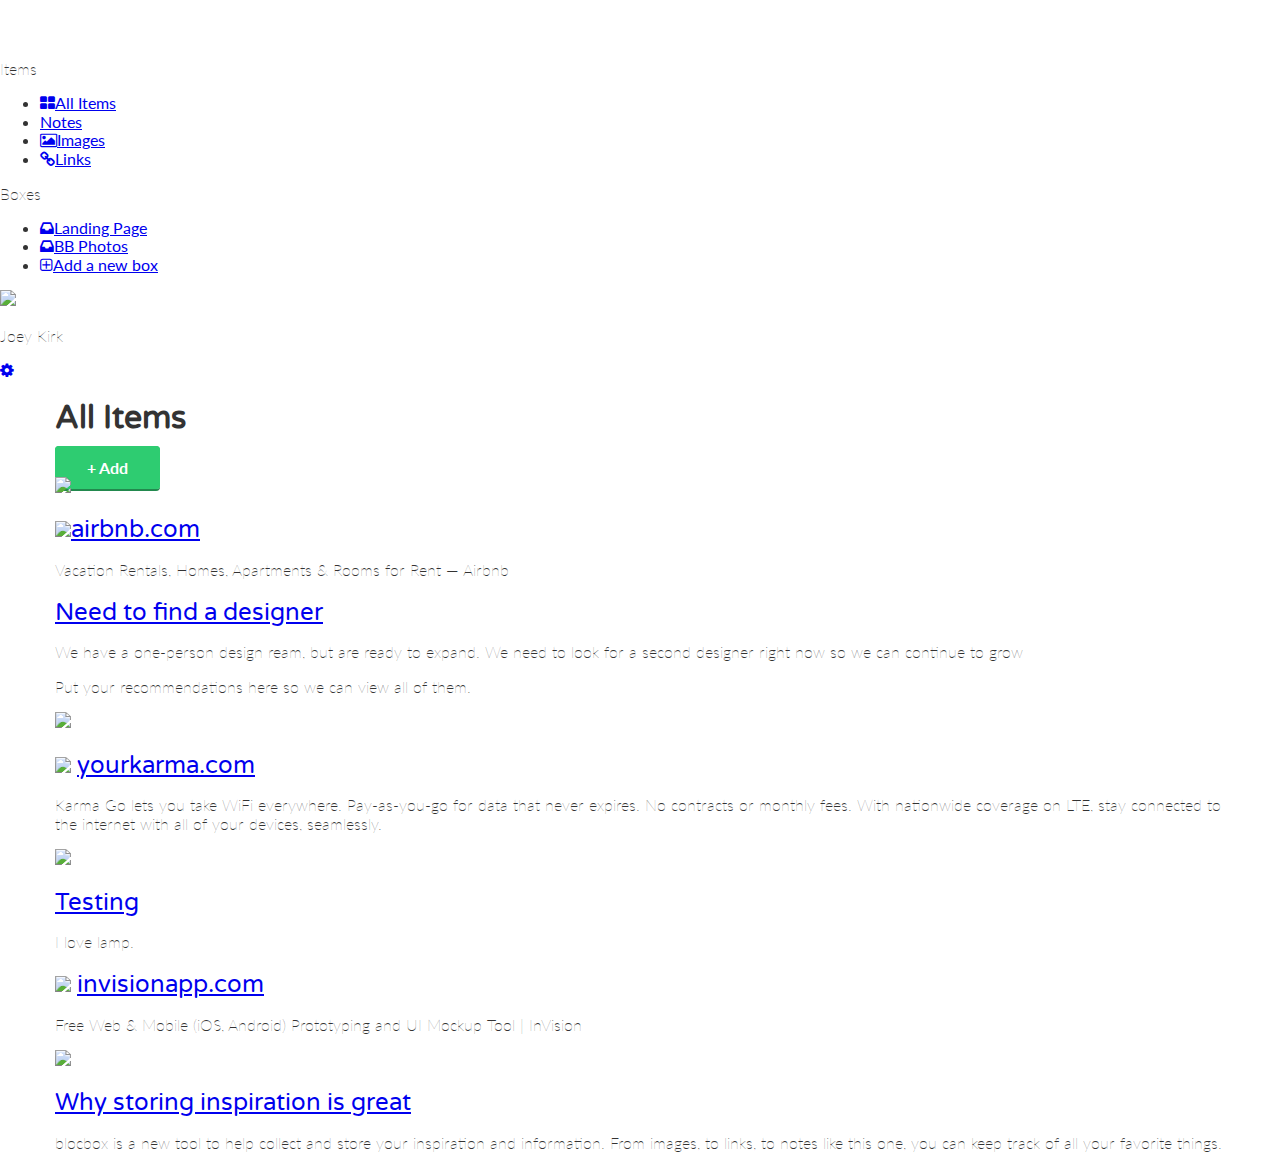
==== dashboard.html @ 96cbdb32 "Checkpoint 32 Complted" ====
<!DOCTYPE html>
<html lang="en-us">
<head>
  <meta http-equiv="X-UA-Compatible" content="IE=Edge">
  <meta charset="utf-8">
  <title>Dashboard</title>
  <!-- Google Fonts-->
  <link href="https://fonts.googleapis.com/css?family=Lato:100,100i,300,300i,400,400i,700|Varela+Round" rel="stylesheet">
  <!-- CSS --> 
  <link rel="stylesheet" href="CSS/normalize.css">
  <link rel="stylesheet" href="CSS/style.css">
  <link rel="stylesheet" href="CSS/font-awesome.css">
  <head>
  <link rel="stylesheet" href="https://cdnjs.cloudflare.com/ajax/libs/animate.css/3.5.2/animate.min.css">
</head>
</head>
<body class="dashboard">
<!--- LEFT NAVIGATION -->
  <nav id="left-nav" class="left-nav">
    <a href="#" class="site-logo"><img src="images/site-logo.png" alt="Blocbox" /></a>
    <div class="items">
      <p>Items</p>
        <ul>
          <li><a href="#"><i class="fa fa-th-large"></i>All Items</a></li>
          <li><a href="#"><i class="fa faa-file-o"></i>Notes</a></li>
          <li><a href="#"><i class="fa fa-picture-o"></i>Images</a></li>
          <li><a href="#"><i class="fa fa-link"></i>Links</a></li>
        </ul>
      <p> Boxes </p>
        <ul>
          <li><a href="#"><i class="fa fa-inbox"></i>Landing Page</a></li>
          <li><a href="#"><i class="fa fa-inbox"></i>BB Photos</a></li>
          <li><a href="#"><i class="fa fa-plus-square-o"></i>Add a new box</a></li>
        </ul>
    </div>    
    <div class="settings">
      <img src="https://s3.amazonaws.com/uifaces/faces/twitter/jsa/128.jpg">
     <p>Joey Kirk</p>
     <a href="#"><i class="fa fa-cog"></i></a>
    </div>
  </nav>
  <main role="main">
<!-- CONTENT -->
    <section class="content">
      <div class="container">
        <div class="header">
          <h1>All Items</h1>
          <a href="#" class="btn">+ Add</a>     
        </div>
      </div>
      <div class="container">
         <div class="content-item">
           <div class="item-box">
            <img src="https://images.pexels.com/photos/3540/restaurant-alcohol-bar-drinks.jpg?w=940&h=650&auto=compress&cs=tinysrgb">
           </div> 
         </div>
         <div class="content-item">
           <div class="item-box">
            <h2><img src="http://www.airbnb.com/favicon.ico"><a href="#">airbnb.com</a></h2>
            <p>Vacation Rentals, Homes, Apartments &amp; Rooms for Rent &mdash; Airbnb</p>
           </div> 
         </div>
         <div class="content-item">
           <div class="item-box">
            <h2><a href="#">Need to find a designer</a>
            </h2>
            <p>We have a one-person design ream, but are ready to expand. We need to look for a second designer right now so we can continue to grow</p>
            <p>Put your recommendations here so we can view all of them. </p>
           </div> 
         </div>
         <div class="content-item">
           <div class="item-box">
            <img src="https://images.pexels.com/photos/7065/space-desk-office-hero-7065.jpg?w=940&h=650&auto=compress&cs=tinysrgb">
           </div> 
         </div>
       <div class="content-item">
          <div class="item-box">
          <h2><img class="favicon" src="https://www.yourkarma.com/favicon.ico"> <a href="#">yourkarma.com</a></h2>
         <p>Karma Go lets you take WiFi everywhere. Pay-as-you-go for data that never expires. No contracts or monthly fees. With nationwide coverage on LTE,
              stay connected to the internet with all of your devices, seamlessly.</p>
          </div>
        </div>
        <div class="content-item">
          <div class="item-box">
          <img src="https://images.pexels.com/photos/7055/desk-computer-imac-home.jpg?h=350&auto=compress&cs=tinysrgb">
          </div>
        </div>
        <div class="content-item">
          <div class="item-box">
          <h2><a href="#">Testing</a></h2>
          <p>I love lamp.</p>
          </div>
        </div>
        <div class="content-item">
          <div class="item-box">
          <h2><img class="favicon" src="https://www.invisionapp.com/favicon.ico"> <a href="#">invisionapp.com</a></h2>
          <p>Free Web &amp; Mobile (iOS, Android) Prototyping and UI Mockup Tool | InVision</p>
          </div>
        </div>
        <div class="content-item">
          <div class="item-box">
          <img src="https://images.pexels.com/photos/7070/space-desk-workspace-coworking.jpg?h=350&auto=compress&cs=tinysrgb">
          </div>
        </div>
        <div class="content-item">
          <div class="item-box">
          <h2><a href="#">Why storing inspiration is great</a></h2>
          <p>blocbox is a new tool to help collect and store your inspiration and information. From images, to links, to notes like this one, you can keep track of all your favorite things.</p>
          </div>
        </div>
      </div> 
    </section>    
  </main>
</body>
</html>
---- CSS/style.css ----
html, body {
  overflow-x: hidden;
}

body {
  font-family: "lato", Helvetica, Arial, sans-serif;
  color: #333333;
}

h1, h2, h3, h4, h5, h6 {
  font-family: "Varela Round", Helvetica, Arial, sans-serif;
}

h2 {
  font-size: 28ox;
  font-weight: normal;
  margin-bottom: 5px;
}

p {
  font-size: 16px;
  line-height: 19px;
  font-weight: 100;
}

/* GRID */
 .container {
   margin-right: auto;
   margin-left: auto;
   padding-left: 15px;
   padding-right: 15px;
   position: relative;
 }
 .container:before,
 .container:after {
   content: " ";
   display: table;
 }
 .container:after {
   clear: both;
 }
 .one-half, .one-third, .one-fourth {
   width:96%;
   float:left;
   position:relative;
   min-height: 1px;
   margin:0 2% 20px;
 }


/* Animation Affect for H1 */
.fadeIn {
  -webkit-animation-name: fadeIn;
  animation-name: fadeIn;
}

@-webkit-keyframes fadeInDown {
  from {
    opacity: 0;
    -webkit-transform: translate3d(0, -100%, 0);
    transform: translate3d(0, -100%, 0);
  }

  to {
    opacity: 1;
    -webkit-transform: none;
    transform: none;
  }
}

/* MEDIA QUERIES */

  @media (min-width: 768px) {
   .container {
     width: 750px;
   }
 }
 @media (min-width: 992px) {
   .container {
     width: 970px;
   }
   .one-half {
     width:46%;
   }
   .one-third {
     width:29.33333%;
   }
   .one-fourth {
     width:21%;
   }
 }
 @media (min-width: 1200px) {
   .container {
     width: 1170px;
   }
 }
 /*  Change */
 @media only screen and (max-width: 768px){
    .dashboard{
      width: 50%;
    }
  }

  @media only screen and (max-width: 992px){
    .dashboard{
      width: 75%;
    }
  }


/*    HEADER    */
header {
  color: #FFFFFF;
  background: #34495E;
  background-image: -moz-linear-gradient( 30deg, rgb(52,73,94) 0%, rgb(95,129,163) 100%);
  background-image: -webkit-linear-gradient( 30deg, rgb(52,73,94) 0%, rgb(95,129,163) 100%);
  background-image: -ms-linear-gradient( 30deg, rgb(52,73,94) 0%, rgb(95,129,163) 100%);
}

header nav{
  padding: 1em 0;
}

header nav ul{
  display: inline;
  text-align: right;
  float: right;
  margin:0;
}

header nav ul > li {
  list-style-type: none;
  display: inline-block;  
  margin: 0 15px;
}

header nav ul > li.btn-outline {
  padding: 10px 15px;
  border: 2px solid #FFFFFF;
  border-radius: 4px;
}

header nav ul >li.btn-outline:hover{
  background: #FFFFFF;
}

header nav ul > li > a {
  color: #FFFFFF;
  text-decoration: none;
}

header nav ul > li.btn-outline:hover > a {
  color: #34495E;
}

header .hero {
  text-align: center;
  display: block;
  position: relative;
}

header .hero h1 {
  font-size: 48px;
  font-weight: normal;
  margin: 95px 0 0;
}

header .hero p{
  font-size: 22px;
  line-height: 26px;
  font-weight: 100;
  margin: 10px 0 40px;
}

header .hero img {
  display: block;
  margin:3em auto 0;
}

/* BUTTON */

.btn {
  border-radius: 4px;
  color: #FFFFFF;
  font-weight: 700;
  text-decoration: none;
  padding: 10px 30px;
  background: #2ECC71;
  border: 2px solid #2ECC71;
  box-shadow: 0px 2px 0px 0px #22894E;
}


/*    BENEFITS    */

.benefits {
  text-align: center;
  display: block;
  position: relative;
}

.benefits ul{
  margin: 0 auto;
  padding: 4em 0;
}

.benefits ul li {
  list-style-type: none;
  display: inline-block;
}

.benefits i {
  color: #349BDB;
  font-size: 60px;
  margin:0;
  vertical-align: middle;
}

.benefits h2{
  color: #349BDB
}


/* PRICING*/
.pricing {
   background: #34495E url("../images/background.png") top center no-repeat;
   background: url("../images/background.png") top center no-repeat, linear-gradient(206deg, #5F81A3 0%, #34495E 94%);
   background-size:cover;
   text-align: center;
   padding:4em 0;
 }

 .pricing h2, .pricing p{
  color: #FFF;
 }

.pricing ul{
  margin:0, auto;
  padding:2em, 0;
}

.pricing ul li {
  list-style-type: none;
}

.box {
  padding:0 15px 15px;
  background: #FFFFFF;
  box-shadow: 0px 2px 4px 0px rgba(0,0,0,0,20);
  min-height: 439px;
  position: relative; 
  margin-top: 25px;
}

.box.middle{
  min-height: 485px;
  margin-top: 0px;
}

.box h3 {
  font-family: "Lato", Helvetica, Arial, sans-serif;
  font-weight: 600;
  text-transform: uppercase;
  background: #E2E2E2;
  box-shadow: 0px 1px 2px 0px rgba(0,0,0,0, 40px);
  left: 0;
  right: 0;
  top:0;
  text-align: center;
  margin: 0 -15px 40px;
  padding:10px 0;
}

.box h4 {
  font-size: 50px;
  font-weight: normal;
  margin: 40px 0 10px;
  color: #3498D8;
}

 .box h4 span {
   font-size:32px;
   vertical-align: top;
 }
 .box h4 span.month {
   font-family: "Lato", Helvetica, Arial, sans-serif;
   font-weight: 100;
   color:#888888;
   font-size:20px;
   vertical-align: middle;
 }
 .box ul li {
   font-size:18px;
   margin-bottom:20px;
   font-weight: 100;
 }

  .box .btn {
   position:absolute;
   bottom:20px;
   left:20px;
   right:20px;
 }
 .small {
   font-size: 12px;
   color: #FEFEFE;
   line-height: 15px;
   font-style:italic;
 }


/* TESTIMONIALS */
.testimonials {
  padding: 4em 0;
  text-align: center;
}

.testimonials h2{
  color: #3498DB;
}

.testimonials ul li {
  list-style-type: none;
}

.testimonials blockquote{
  color: #FFF;
  text-align: left;
  font-style: italic; 
  background: #34495E;
  position: relative;
  padding: 30px;  
  width: auto;
  margin: 0;
}

.testimonials blockquote:after {
   top: 100%;
   left: 13%;
   border: solid transparent;
   content: " ";
   height: 0;
   width: 0;
   position: absolute;
   pointer-events: none;
   border-top-color: #34495E;
   border-width: 10px;
   margin-left: -10px;
 }

 .testimonials img {
   height: 65px;
   width: 65px;
   border-radius:50%;
   float: left;
   display: inline-block;
   margin:20px 10px 0 0;
 }
 .testimonials p.name {
   float: left;
   display: inline-block;
   text-align: left;
   font-size:13px;
   margin-top: 30px;
 }

 .second-box, .fourth-box{
  position: relative;
  top: 20px;
  
 }

/*   FOOTER    */

footer {
   background-color: #34495E;
   background-image: linear-gradient(to top,
      #3498DB 0%, #3498DB 50%, #34495E 50%, #34495E 100%);
   color: #FFFFFF;
   height: 150px;
   position: relative;
   overflow: hidden;
   z-index: 0;
 }
 footer p, footer nav ul {
   font-size:14px;
   font-weight:100;
   text-align: center;
   margin: 10px auto 0;
 }
 footer nav ul li {
   list-style-type: none;
   display: inline;
 }
 footer nav ul li a {
   color:#FFFFFF;
   text-decoration: none;
 }
 footer .right-footer-block {
   background-color: transparent;
 }
 footer .logo{
   padding: 2.35em 0;
   margin: 0 auto;
   display: block;
 }
@media (min-width: 992px){
   footer{
     background-color: #3498DB;
     background-image: linear-gradient(to left,
        #3498DB 0%, #3498DB 33.33337%, #34495E 33.33337%, #34495E 100%);
     height: 100px;
   }
   footer p, footer nav ul{
     padding: 2em 0;
     text-align: left;
   }
   footer .right-footer-block {
     background-color: #3498DB;
   }
   footer .logo{
     padding: 2em 0 2em 1.5em;
   }
 }
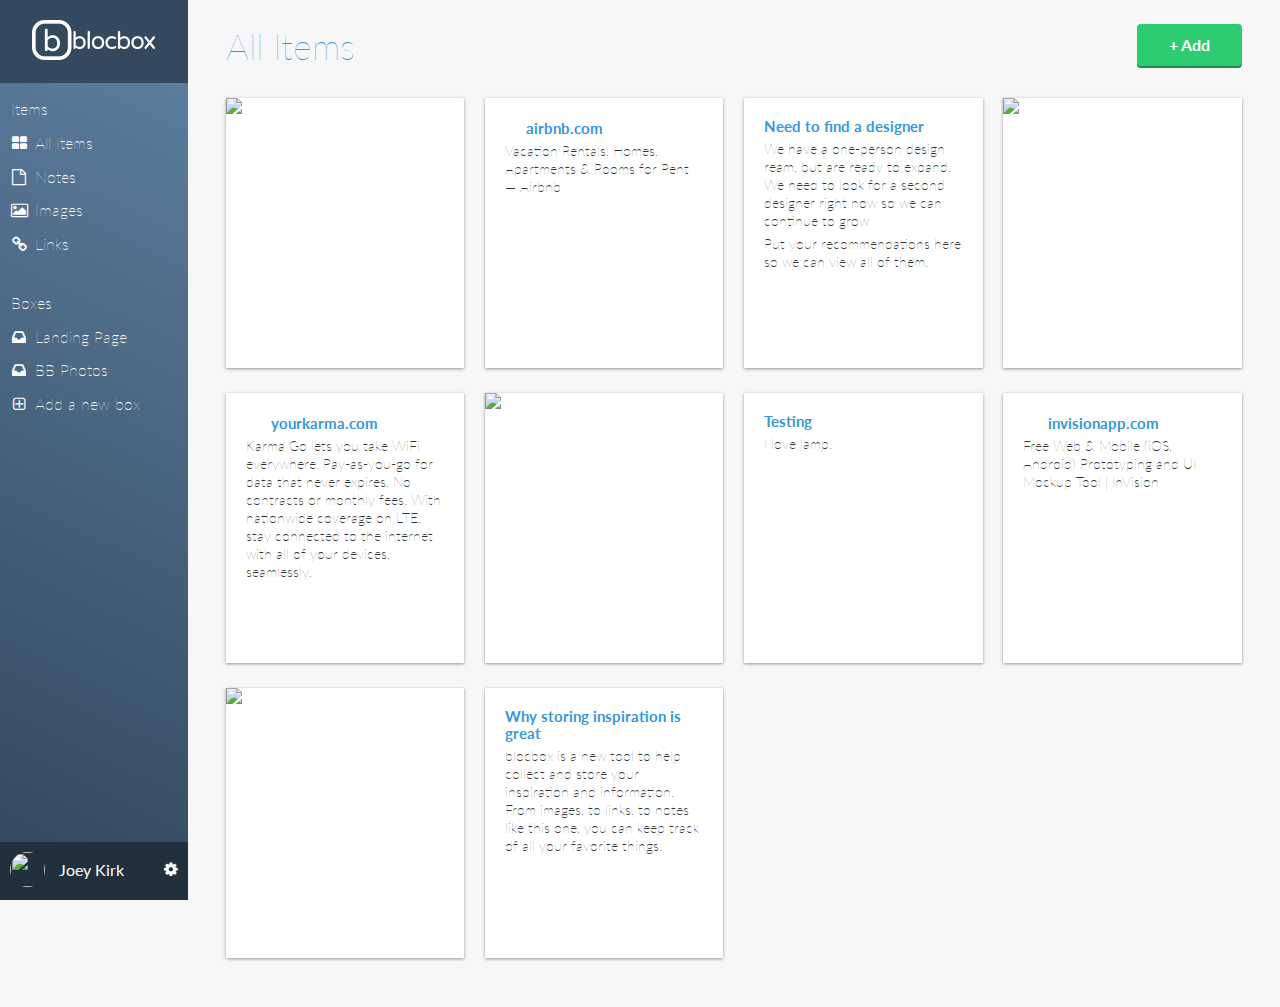
==== commit c8a6295a: "Checkpoint 33 completed" ====
--- a/dashboard.html
+++ b/dashboard.html
@@ -22,7 +22,7 @@
       <p>Items</p>
         <ul>
           <li><a href="#"><i class="fa fa-th-large"></i>All Items</a></li>
-          <li><a href="#"><i class="fa faa-file-o"></i>Notes</a></li>
+          <li><a href="#"><i class="fa fa-file-o"></i>Notes</a></li>
           <li><a href="#"><i class="fa fa-picture-o"></i>Images</a></li>
           <li><a href="#"><i class="fa fa-link"></i>Links</a></li>
         </ul>
--- a/CSS/style.css
+++ b/CSS/style.css
@@ -421,4 +421,248 @@
    footer .logo{
      padding: 2em 0 2em 1.5em;
    }
- }
+ 
+/* ----DASHBOARD----*/
+.dashboard{
+  background:#F7F7F7;
+}
+
+.left-nav {
+  height: 100vh;
+  width:14.666667%;
+  color: #FFFFFF;
+  background: #34495E;
+  background-image: linear-gradient(206deg, #5F81A3 0%, #34495E 94%);
+  float: left;
+  position: fixed;
+  display: block;
+}
+
+.left-nav .site-logo{
+  padding: 20px 0;
+  background: #34495E;
+  display: block;
+  text-align: center;
+}
+
+.left-nav .items {
+  padding: 0 6%; 
+}
+
+.left-nav .item p {
+  font-weight: 600;
+  text-transform: uppercase;
+  font-size: 12px;
+  color: #E2E2E2;
+  line-height: 15px;
+}
+
+.left-nav .items ul {
+  margin: 0 0 40px;
+  padding: 0;
+}
+
+.left-nav .items ul li {
+  list-style-type: none;
+  margin-bottom: 15px;
+
+}
+
+
+.left-nav .items ul li a {
+  color: #FFFFFF;
+  text-decoration: none;
+  font-weight: 100;
+}
+
+.left-nav .items ul li a i {
+  width: 16px;
+  text-align: center;
+  margin-right: 8px;
+}
+
+/* LEFT NAVBAR SETTINGS */
+ .left-nav .settings {
+   position:absolute;
+   background:#22303E;
+   width:100%;
+   bottom:0;
+   left:0;
+   right:0;
+   padding:10px 0;
+ }
+ .left-nav .settings img {
+   height:35px;
+   width:35px;
+   border-radius: 50%;
+   margin-left:10px;
+   display: inline-block;
+ }
+ .left-nav .settings p {
+   display: inline-block;
+   vertical-align: top;
+   padding-top: 8px;
+   font-weight: 400;
+   margin:0 0 0 10px;
+ }
+ .left-nav .settings a {
+   color:#FFFFFF;
+   text-decoration: none;
+   text-align: right;
+   float: right;
+   margin-right:10px;
+   margin-top:8px;
+ }
+
+
+/* ---CONTENT---- */
+.content {
+  padding: 6em 1% 1.5em;
+  float: right;
+  width: 98%;
+  position: relative;
+}
+
+.content .header {
+  margin: 0 1% 20px;
+}
+
+.content .header h1 {
+  font-family: "Lato", Helvetica, Arial, sans-serif;
+  font-weight: 100;
+  margin: 0 0 30px;
+  font-size: 36px;
+  color: #3498D8;
+  line-height: 44px;
+  float: left;
+  display: inline-block;
+}
+
+.content .header > a {
+  float: right;
+}
+
+.content-item {
+  width: 96%;
+  margin: 0 2% 25px;
+  float: left;
+  display: block;
+}
+
+.item-box {
+  display: block;
+  height: 230px;
+  background: #FFFFFF;
+  box-shadow: 0px 1px 3px 0px rgba(0,0,0,0.40);
+  position: relative;
+  overflow: hidden;
+  padding: 20px
+
+}
+/* Larger Mobile Devices */
+@media (min-width: 460px){
+  .content{
+    padding: 1.5em 1%;
+    float: right;
+    width: 90%;
+    position: relative;
+  }
+  .content-item {
+    width: 46%;
+    margin: 0 2% 25px;
+    float: left;
+    display: block;
+  }
+}
+@media (min-width: 760px){
+  .content {
+     padding:1.5em 5%;
+     float:right;
+     width:90%;
+     position: relative;
+   }
+   .content > .container {
+     width:700px;
+   }
+   .content-item {
+     width:31.33333%;
+     margin:0 1% 25px;
+   }
+}
+@media (min-width: 992px){
+   .content {
+     padding:1.5em 1%;
+     float:right;
+     width:83.33333333%;
+     position: relative;
+   }
+   .content > .container {
+     width:auto;
+   }
+   .content-item {
+     width:23%;
+     margin:0 1% 25px;
+   }
+ }
+
+  .item-box > img {
+   position:absolute;
+   height:100%;
+   width:auto;
+   top:0;
+   left:0;
+   right:0;
+ }
+ .item-box h2 {
+   font-family: 'Lato', Helvetica, Arial, sans-serif;
+   font-weight: 700;
+   font-size: 15px;
+   line-height: 17px;
+   margin:0;
+ }
+ .item-box h2 a {
+   color: #3498DB;
+   text-decoration: none;
+ }
+ .item-box h2 img {
+   width:16px;
+   height:16px;
+   position:relative;
+   top:2px;
+   margin-right:5px;
+ }
+ .item-box p {
+   font-size: 14px;
+   color: #333333;
+   line-height: 18px;
+   margin:5px 0 0;
+ } 
+
+
+
+
+
+
+
+
+
+
+
+
+
+
+
+
+
+
+
+
+
+
+
+
+
+
+
+
+
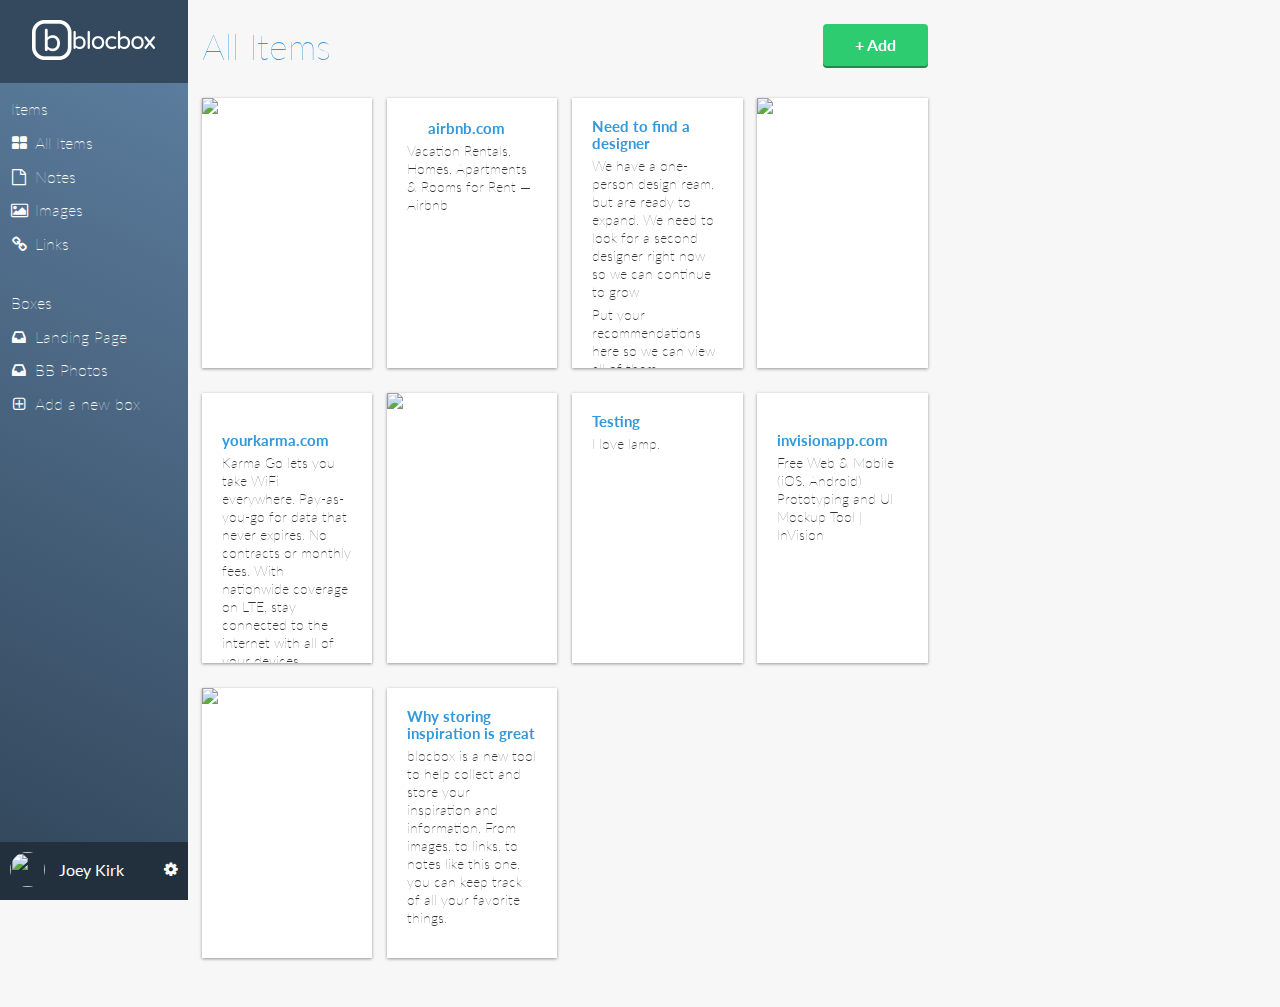
==== commit ea7d541d: "Dashboard html complted" ====
--- a/dashboard.html
+++ b/dashboard.html
@@ -21,9 +21,9 @@
     <div class="items">
       <p>Items</p>
         <ul>
-          <li><a href="#"><i class="fa fa-th-large"></i>All Items</a></li>
+          <li><a href="dashboard.html"><i class="fa fa-th-large"></i>All Items</a></li>
           <li><a href="#"><i class="fa fa-file-o"></i>Notes</a></li>
-          <li><a href="#"><i class="fa fa-picture-o"></i>Images</a></li>
+          <li><a href="image.html"><i class="fa fa-picture-o"></i>Images</a></li>
           <li><a href="#"><i class="fa fa-link"></i>Links</a></li>
         </ul>
       <p> Boxes </p>
@@ -112,4 +112,6 @@
     </section>    
   </main>
 </body>
-</html>+</html>
+Contact GitHub API Training Shop Blog About
+©--- a/CSS/style.css
+++ b/CSS/style.css
@@ -45,6 +45,7 @@
    position:relative;
    min-height: 1px;
    margin:0 2% 20px;
+
  }
 
 
@@ -70,18 +71,37 @@
 
 /* MEDIA QUERIES */
 
+  @media (min-width: 460px){
+    .one-half {
+     width:46%;
+     float: left;
+     position: relative;
+     min-height: 1px;
+     margin:0 2% 20px;
+   }
+
+}
+
   @media (min-width: 768px) {
    .container {
      width: 750px;
    }
- }
+   .one-half {
+     width:46%;
+     float: left;
+     position: relative;
+     min-height: 1px;
+     margin:0 2% 20px;
+   }
+   
+ }
+
  @media (min-width: 992px) {
    .container {
      width: 970px;
    }
-   .one-half {
-     width:46%;
-   }
+   
+
    .one-third {
      width:29.33333%;
    }
@@ -95,18 +115,16 @@
    }
  }
  /*  Change */
- @media only screen and (max-width: 768px){
+@media (min-width: 150px){
     .dashboard{
       width: 50%;
     }
-  }
-
-  @media only screen and (max-width: 992px){
+}
+ @media (min-width: 768px){
     .dashboard{
       width: 75%;
     }
-  }
-
+}
 
 /*    HEADER    */
 header {
@@ -220,6 +238,27 @@
   color: #349BDB
 }
 
+@media(min-width: 442px){
+  .benefits p{
+    font-size: 20px;
+    padding: 0 40px;
+  }
+}
+
+
+@media(min-width: 768px){
+  .benefits p{
+    font-size: 20px;
+    padding: 0 40px; 
+  }
+}
+
+@media(min-width: 992px){
+  .benefits p{
+    font-size: 16px;
+  }
+}
+
 
 /* PRICING*/
 .pricing {
@@ -255,6 +294,32 @@
 .box.middle{
   min-height: 485px;
   margin-top: 0px;
+}
+
+@media (min-width: 768px){
+  .box{
+    min-height: 330px;
+  }
+  .box.third{
+    min-height: 380px;
+  }
+  .box.middle{
+    min-height: 415px;
+  }
+
+}
+
+@media (min-width: 460px){
+  .box{
+    min-height: 230px;
+  }
+  .box.third{
+    min-height: 280px;
+  }
+  .box.middle{
+    min-height: 315px;
+  }
+
 }
 
 .box h3 {
@@ -311,7 +376,7 @@
 
 /* TESTIMONIALS */
 .testimonials {
-  padding: 4em 0;
+  padding: 2em 0;
   text-align: center;
 }
 
@@ -367,8 +432,30 @@
  .second-box, .fourth-box{
   position: relative;
   top: 20px;
-  
- }
+ }
+
+
+/* ASSIGNMENT */
+.assignment {
+  text-align: center;
+  padding:15px 15px;
+  position: relative;
+  margin-bottom: 2em;
+
+}
+
+@media(min-width: 768px){
+  .one-fourth{
+    width: 46%;
+  }
+}
+
+
+@media(min-width: 992px){
+  .one-fourth{
+    width: 96%;
+  }
+}
 
 /*   FOOTER    */
 
@@ -515,67 +602,62 @@
  }
 
 
-/* ---CONTENT---- */
-.content {
-  padding: 6em 1% 1.5em;
-  float: right;
-  width: 98%;
-  position: relative;
-}
-
-.content .header {
-  margin: 0 1% 20px;
-}
-
-.content .header h1 {
-  font-family: "Lato", Helvetica, Arial, sans-serif;
-  font-weight: 100;
-  margin: 0 0 30px;
-  font-size: 36px;
-  color: #3498D8;
-  line-height: 44px;
-  float: left;
-  display: inline-block;
-}
-
-.content .header > a {
-  float: right;
-}
-
-.content-item {
-  width: 96%;
-  margin: 0 2% 25px;
-  float: left;
-  display: block;
-}
-
-.item-box {
-  display: block;
-  height: 230px;
-  background: #FFFFFF;
-  box-shadow: 0px 1px 3px 0px rgba(0,0,0,0.40);
-  position: relative;
-  overflow: hidden;
-  padding: 20px
-
-}
+ /* CONTENT */
+ .content {
+   padding:6em 1% 1.5em;
+   float:right;
+   width:98%;
+   position: relative;
+ }
+ .content .header {
+   margin:0 1% 20px;
+ }
+ .content .header h1 {
+   font-family: "Lato", Helvetica, Arial, sans-serif;
+   font-weight: 100;
+   margin:0 0 30px;
+   font-size: 36px;
+   color: #3498DB;
+   line-height: 44px;
+   float: left;
+   display:inline-block;
+ }
+ .content .header > a {
+   float:right;
+ }
+ .content-item {
+   width:96%;
+   margin:0 2% 25px;
+   float:left;
+   display:block;
+ }
+ .item-box {
+   display:block;
+   height:230px;
+   background: #FFFFFF;
+   box-shadow: 0px 1px 3px 0px rgba(0,0,0,0.40);
+   position: relative;
+   overflow: hidden;
+   padding:20px;
+ }
 /* Larger Mobile Devices */
-@media (min-width: 460px){
-  .content{
-    padding: 1.5em 1%;
-    float: right;
-    width: 90%;
-    position: relative;
-  }
-  .content-item {
-    width: 46%;
-    margin: 0 2% 25px;
-    float: left;
-    display: block;
-  }
-}
-@media (min-width: 760px){
-  .content {
+ @media (min-width:460px) {
+   .content {
+     padding:1.5em 1%;
+     float:right;
+     width:90%;
+     position: relative;
+   }
+   .content-item {
+     width:46%;
+     margin:0 2% 25px;
+     float:left;
+     display:block;
+   }
+ }
+/* Tablets */
+ @media (min-width:768px) {
+   .content {
      padding:1.5em 5%;
      float:right;
      width:90%;
@@ -588,12 +670,13 @@
      width:31.33333%;
      margin:0 1% 25px;
    }
-}
-@media (min-width: 992px){
+ }
+/* Laptops and Desktops */
+ @media (min-width:992px) {
    .content {
      padding:1.5em 1%;
      float:right;
-     width:83.33333333%;
+     width:80.33333333%;
      position: relative;
    }
    .content > .container {
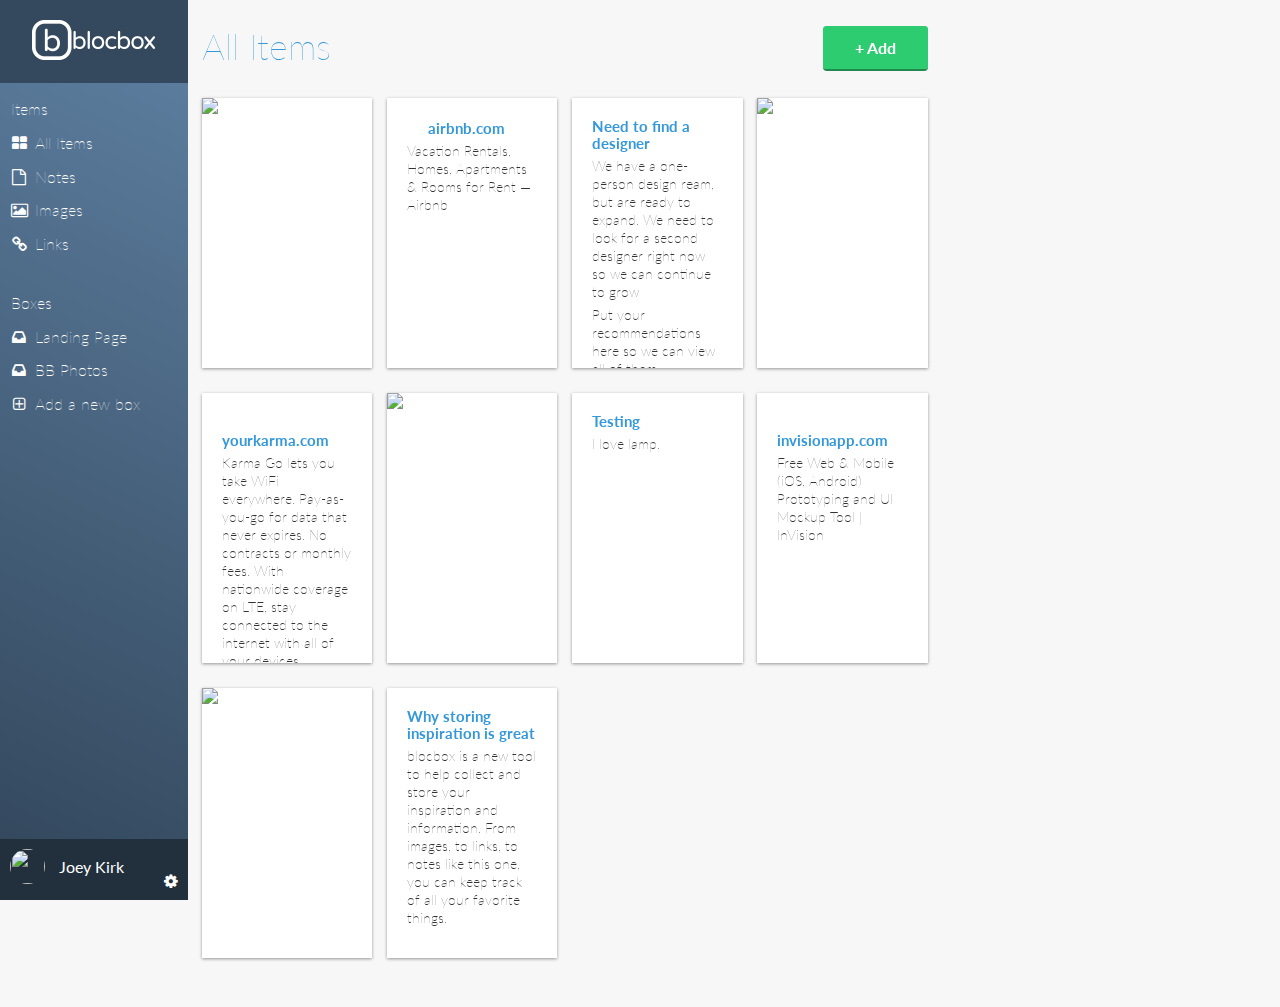
==== commit 6c1d2364: "Dashboard Update" ====
--- a/dashboard.html
+++ b/dashboard.html
@@ -12,9 +12,12 @@
   <link rel="stylesheet" href="CSS/font-awesome.css">
   <head>
   <link rel="stylesheet" href="https://cdnjs.cloudflare.com/ajax/libs/animate.css/3.5.2/animate.min.css">
+  <link rel="stylesheet" type="text/css" href="CSS/dropit.css">
 </head>
 </head>
 <body class="dashboard">
+<!-- RESPONSIVE NAV -- > 
+<a class="hamburger" id="menu" href="#">&#9776;</a>
 <!--- LEFT NAVIGATION -->
   <nav id="left-nav" class="left-nav">
     <a href="#" class="site-logo"><img src="images/site-logo.png" alt="Blocbox" /></a>
@@ -36,7 +39,16 @@
     <div class="settings">
       <img src="https://s3.amazonaws.com/uifaces/faces/twitter/jsa/128.jpg">
      <p>Joey Kirk</p>
-     <a href="#"><i class="fa fa-cog"></i></a>
+     <ul class="menu">
+            <li>
+              <a href="#"><i class="fa fa-cog"></i></a>
+              <ul>
+                  <li><a href="#"><i class="fa fa-file-o"></i> Note</a></li>
+                  <li><a href="#"><i class="fa fa-picture-o"></i> Image</a></li>
+                  <li><a href="#"><i class="fa fa-link"></i> Link</a></li>
+              </ul>
+            </li>
+          </ul>  
     </div>
   </nav>
   <main role="main">
@@ -45,7 +57,16 @@
       <div class="container">
         <div class="header">
           <h1>All Items</h1>
-          <a href="#" class="btn">+ Add</a>     
+          <ul class="menu">
+            <li>
+              <a href="#" class="btn">+ Add</a>
+              <ul>
+                  <li><a href="#"><i class="fa fa-file-o"></i> Note</a></li>
+                  <li><a href="#"><i class="fa fa-picture-o"></i> Image</a></li>
+                  <li><a href="#"><i class="fa fa-link"></i> Link</a></li>
+              </ul>
+            </li>
+          </ul>    
         </div>
       </div>
       <div class="container">
@@ -111,7 +132,13 @@
       </div> 
     </section>    
   </main>
+  <script type="text/javascript" src="JS/jquery-3.2.0.min.js"></script>
+  <script type="text/javascript" src="JS/dropit.js"></script>
+  <script type="text/javascript">
+    $(".menu").dropit();
+    $( "#menu" ).click(function() {
+         $("#left-nav").toggleClass("open", 200);
+     });
+  </script>
 </body>
-</html>
-Contact GitHub API Training Shop Blog About
-©+</html>--- a/CSS/style.css
+++ b/CSS/style.css
@@ -12,7 +12,7 @@
 }
 
 h2 {
-  font-size: 28ox;
+  font-size: 28px;
   font-weight: normal;
   margin-bottom: 5px;
 }
@@ -296,9 +296,22 @@
   margin-top: 0px;
 }
 
+@media (min-width: 460px){
+  .box{
+    min-height: 315px;
+  }
+  .box.third{
+    min-height: 280px;
+  }
+  .box.middle{
+    min-height: 315px;
+  }
+}
+
+
 @media (min-width: 768px){
   .box{
-    min-height: 330px;
+    min-height: 380px;
   }
   .box.third{
     min-height: 380px;
@@ -306,21 +319,21 @@
   .box.middle{
     min-height: 415px;
   }
-
-}
-
-@media (min-width: 460px){
+}
+
+@media (min-width: 992px){
   .box{
-    min-height: 230px;
+    min-height: 435px;
   }
   .box.third{
-    min-height: 280px;
+    min-height: 435px;
   }
   .box.middle{
-    min-height: 315px;
-  }
-
-}
+    min-height: 489px;
+  }
+}
+
+
 
 .box h3 {
   font-family: "Lato", Helvetica, Arial, sans-serif;
@@ -374,32 +387,28 @@
  }
 
 
-/* TESTIMONIALS */
-.testimonials {
-  padding: 2em 0;
-  text-align: center;
-}
-
-.testimonials h2{
-  color: #3498DB;
-}
-
-.testimonials ul li {
-  list-style-type: none;
-}
-
-.testimonials blockquote{
-  color: #FFF;
-  text-align: left;
-  font-style: italic; 
-  background: #34495E;
-  position: relative;
-  padding: 30px;  
-  width: auto;
-  margin: 0;
-}
-
-.testimonials blockquote:after {
+ /* TESTIMONIALS */
+ .testimonials {
+   padding:4em 0;
+   text-align: center;
+ }
+ .testimonials h2 {
+   color:#3498DB;
+ }
+ .testimonials ul li {
+   list-style-type: none;
+ }
+ .testimonials blockquote {
+   color:#FFFFFF;
+   text-align: left;
+   font-style: italic;
+   background:#34495E;
+   position: relative;
+   padding:30px;
+   width:auto;
+   margin:0;
+ }
+ .testimonials blockquote:after {
    top: 100%;
    left: 13%;
    border: solid transparent;
@@ -413,7 +422,7 @@
    margin-left: -10px;
  }
 
- .testimonials img {
+  .testimonials img {
    height: 65px;
    width: 65px;
    border-radius:50%;
@@ -433,6 +442,11 @@
   position: relative;
   top: 20px;
  }
+@media(max-width: 992px){
+  .one-fourth{
+    width: 46%;
+  }
+}
 
 
 /* ASSIGNMENT */
@@ -444,18 +458,7 @@
 
 }
 
-@media(min-width: 768px){
-  .one-fourth{
-    width: 46%;
-  }
-}
-
-
-@media(min-width: 992px){
-  .one-fourth{
-    width: 96%;
-  }
-}
+
 
 /*   FOOTER    */
 
@@ -510,20 +513,85 @@
    }
  
 /* ----DASHBOARD----*/
-.dashboard{
-  background:#F7F7F7;
+.dashboard {
+  background: #F7F7F7;
 }
 
 .left-nav {
-  height: 100vh;
-  width:14.666667%;
-  color: #FFFFFF;
-  background: #34495E;
-  background-image: linear-gradient(206deg, #5F81A3 0%, #34495E 94%);
-  float: left;
-  position: fixed;
-  display: block;
-}
+   height: 100vh;
+   height: 100%;
+   width:14.66666667%;
+   width:280px;
+   color:#FFFFFF;
+   background: #34495E;
+   background-image: linear-gradient(206deg, #5F81A3 0%, #34495E 94%);
+   float:left;
+   position: fixed;
+   position:absolute;
+   display:block;
+   -webkit-transition: all 0.3s ease-in-out;
+   -moz-transition: all 0.3s ease-in-out;
+   -o-transition: all 0.3s ease-in-out;
+   transition: all 0.3s ease-in-out;
+   transform: translate(-280px,0);
+     -webkit-transform: translate(-280px,0); /** Chrome & Safari **/
+     -o-transform: translate(-280px,0); /** Opera **/
+     -moz-transform: translate(-280px,0); /** Firefox **/
+ }
+ .left-nav.open {
+   display:block;
+   width:280px;
+   background: #34495E;
+   background-image: linear-gradient(206deg, #5F81A3 0%, #34495E 94%);
+   -webkit-transition: all 0.3s ease-in-out;
+   -moz-transition: all 0.3s ease-in-out;
+   -o-transition: all 0.3s ease-in-out;
+   transition: all 0.3s ease-in-out;
+   transform: translate(0,0);
+     -webkit-transform: translate(0,0); /** Chrome & Safari **/
+     -o-transform: translate(0,0); /** Opera **/
+     -moz-transform: translate(0,0); /** Firefox **/
+     z-index: 100;
+ }
+ .hamburger {
+   position:absolute;
+   z-index: 1000;
+   background:#34495E;
+   color:#FFF;
+   text-decoration: none;
+   font-size: 22px;
+   padding: 10px 15px;
+   border-radius: 4px;
+   left: 5px;
+   top: 15px;
+ }
+
+@media (min-width:992px) {
+   .left-nav {
+     height: 100vh;
+     width:14.66666667%;
+     color:#FFFFFF;
+     background: #34495E;
+     background-image: linear-gradient(206deg, #5F81A3 0%, #34495E 94%);
+     float:left;
+     position: fixed;
+     display:block;
+     transform: translate(0,0);
+     -webkit-transform: translate(0,0); /** Chrome & Safari **/
+     -o-transform: translate(0,0); /** Opera **/
+     -moz-transform: translate(0,0); /** Firefox **/
+   }
+   .left-nav.open {
+     width:14.66666667%;
+     transform: translate(0,0);
+     -webkit-transform: translate(0,0); /** Chrome & Safari **/
+     -o-transform: translate(0,0); /** Opera **/
+     -moz-transform: translate(0,0); /** Firefox **/
+   }
+   .hamburger {
+     display:none;
+   }
+ }
 
 .left-nav .site-logo{
   padding: 20px 0;
@@ -601,7 +669,12 @@
    margin-top:8px;
  }
 
-
+  .link_select{
+    font-size: 20px;
+    background: #34495E;
+    width: 100%;
+    box-shadow: 0px 4px 9px 0px rgba(0,0,0,0.60);
+  }
  /* CONTENT */
  .content {
    padding:6em 1% 1.5em;
--- a/CSS/dropit.css
+++ b/CSS/dropit.css
@@ -0,0 +1,61 @@
+/*
+ * Dropit v1.1.0
+ * http://dev7studios.com/dropit
+ *
+ * Copyright 2012, Dev7studios
+ * Free to use and abuse under the MIT license.
+ * http://www.opensource.org/licenses/mit-license.php
+ */
+
+/* These styles assume you are using ul and li */
+.dropit {
+    list-style: none;
+	padding: 0;
+	margin: 15px 0 0;
+    float: right;
+    display: inline-block;
+}
+.dropit .dropit-trigger { position: relative; }
+.dropit .dropit-submenu {
+    position: absolute;
+    top: 100%;
+    right: 0; /* dropdown left or right */
+    z-index: 1000;
+    display: none;
+    min-width: 100px;
+    list-style: none;
+	padding: 20px;
+	margin: 20px 0 0;
+}
+.dropit .dropit-open .dropit-submenu { 
+    display: block; 
+    background: #FFFFFF; 
+    box-shadow: 0px 2px 4px 0px rgba(0,0,0,0.30);
+    border-radius: 4px;
+}
+ .dropit .dropit-open .dropit-submenu:after {
+  content: " ";
+  position: absolute;
+  border-style: solid;
+  border-width: 0 8px 8px;
+  border-color: #FFFFFF transparent;
+  display: block;
+  width: 0;
+  z-index: 1;
+  top: -8px;
+  right: 10px;
+ }
+ .dropit .dropit-open .dropit-submenu li {
+  display: block;
+  margin-bottom: 20px;
+ }
+ .dropit .dropit-open .dropit-submenu li:last-child {
+  margin-bottom: 0px;
+ }
+ .dropit .dropit-open .dropit-submenu li a {
+  color:#34495E;
+  text-decoration: none;
+  font-family: "Lato", Helvetica, Arial, sans-serif;
+  font-weight:100;
+ }
+}
